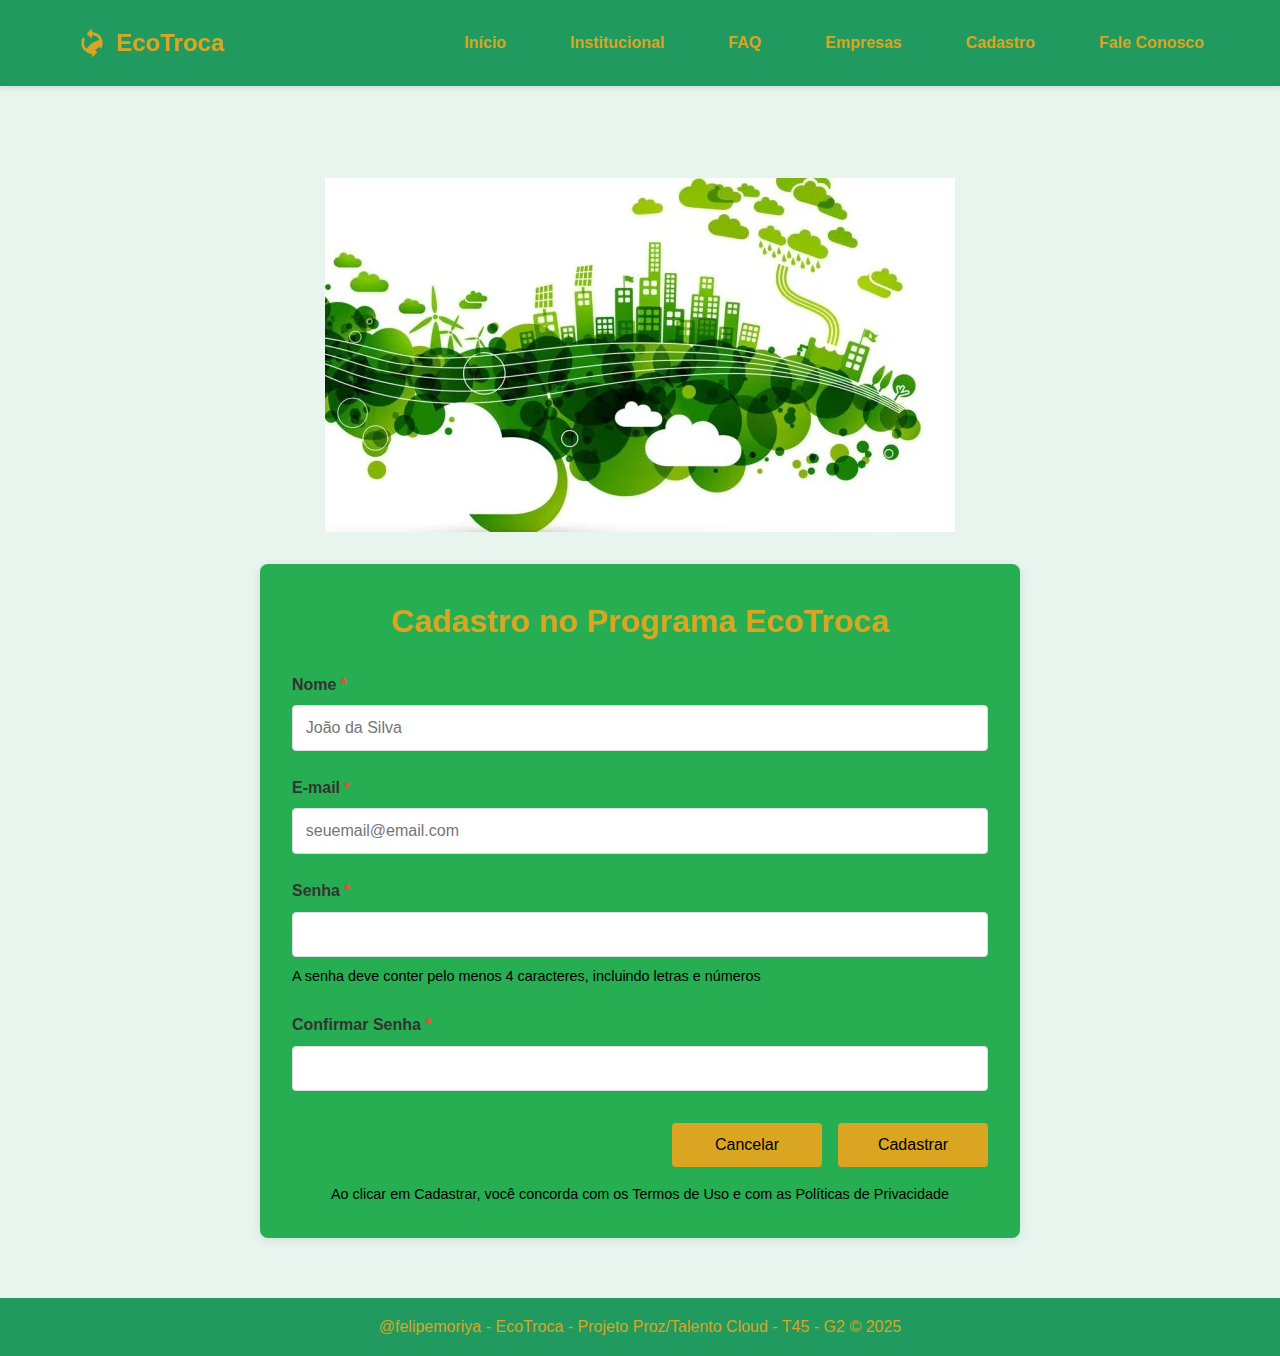
==== cadastro/index.html @ 0dc4d79b "Projeto Proz - Sp3-Css" ====
<!DOCTYPE html>
<html lang="pt-BR">
<head>
    <meta charset="UTF-8">
    <meta name="viewport" content="width=device-width, initial-scale=1.0">
    <title>Cadastro - Ecotroca</title>
   
    <link rel="stylesheet" href="style.css">
</head>

<body>
    <nav class="nav-menu">
        <div class="nav-container">
            <a href="#" class="logo-container">
                <svg class="logo-icon" viewBox="0 0 24 24" fill="goldenrod" xmlns="http://www.w3.org/2000/svg">
                    <path d="M12 4V2.21C12 1.76 11.46 1.54 11.15 1.86L8.35 4.65C8.15 4.85 8.15 5.16 8.35 5.36L11.14 8.15C11.46 8.46 12 8.24 12 7.79V6C15.31 6 18 8.69 18 12C18 13.01 17.75 13.97 17.3 14.8L18.76 16.26C19.54 15.03 20 13.57 20 12C20 7.58 16.42 4 12 4Z"/>
                    <path d="M12 18C8.69 18 6 15.31 6 12C6 10.99 6.25 10.03 6.7 9.2L5.24 7.74C4.46 8.97 4 10.43 4 12C4 16.42 7.58 20 12 20V21.79C12 22.24 12.54 22.46 12.85 22.14L15.64 19.35C15.84 19.15 15.84 18.84 15.64 18.64L12.85 15.85C12.54 15.54 12 15.76 12 16.21V18Z"/>
                    <path d="M12 12L7.35 16.65C7.15 16.85 7.15 17.16 7.35 17.36L10.14 20.15C10.46 20.46 11 20.24 11 19.79V18C15.42 18 19 14.42 19 10V9.79C19 9.34 18.46 9.12 18.15 9.44L12 12Z"/>
                </svg>
                <span class="logo-text">EcoTroca</span>
            </a>
            <div class="nav-links">
                <a href="#">Início</a>
                <a href="#">Institucional</a>
                <a href="#">FAQ</a>
                <a href="#">Empresas</a>
                <a href="#">Cadastro</a>
                <a href="#">Fale Conosco</a>
            </div>
        </div>
    </nav>

    <div class="content">
        <div class="container">

            <div class="image-container">
                <img src="/imagens/Sustentabilidade_e_desenvolvimento_sustentvel.jpg" alt="Reciclagem Sustentável" class="eco-image">
            </div>

            <div class="form-container">
                <h1>Cadastro no Programa EcoTroca</h1>

                <form id="cadastroForm" onsubmit="return false;">
                    <div class="form-group">
                        <label class="required" for="nome">Nome</label>
                        <input placeholder="João da Silva" type="text" id="nome" name="nome" required>
                    </div>
                    
                    <div class="form-group">
                        <label class="required" for="email">E-mail</label>
                        <input placeholder="seuemail@email.com" type="email" id="email" name="email" required>
                    </div>

                    <div class="form-group">                
                        <label class="required" for="senha">Senha</label>                
                        <input type="password" id="senha" name="senha" required>                
                        <div class="form-info">A senha deve conter pelo menos 4 caracteres, incluindo letras e números</div>                
                    </div>

                    <div class="form-group">                
                        <label class="required" for="confirmarSenha">Confirmar Senha</label>                
                        <input type="password" id="confirmarSenha" name="confirmarSenha" required>
                    </div>

                    <div class="form-buttons">
                        <button type="button" class="btn-secondary">Cancelar</button>
                        <button type="submit" class="btn-primary">Cadastrar</button>
                    </div>
                    
                    <div class="terms-info">
                        Ao clicar em Cadastrar, você concorda com os Termos de Uso e com as Políticas de Privacidade
                    </div>
                </form>
            </div>
        </div>
    </div>

    <footer>
        <p>@felipemoriya - EcoTroca - Projeto Proz/Talento Cloud - T45 - G2 © 2025</p>
    </footer>
</body>
</html>
---- cadastro/style.css ----
* {
    margin: 0;
    padding: 0;
    box-sizing: border-box;
    font-family: Arial, sans-serif;
}

body {
    background-color:  rgba(33, 154, 96, 0.1);
    line-height: 1.6;
    min-height: 100vh;
    display: flex;
    flex-direction: column;
}

/* Navigation Styles */
.nav-menu {
    background-color: #219a60;
    padding: 1rem 0;
    box-shadow: 0 2px 5px rgba(0,0,0,0.1);
}

.nav-container {
    max-width: 1200px;
    margin: 0 auto;
    display: flex;
    justify-content: space-between;
    align-items: center;
    padding: 0 20px;
}

.logo-container {
    display: flex;
    align-items: center;
    gap: 0.5rem;
    color: goldenrod;
    text-decoration: none;
}

.logo-text {
    font-size: 1.5rem;
    font-weight: bold;
    color: goldenrod;
}

.logo-icon {
    width: 32px;
    height: 32px;
    animation: spin 20s linear infinite;
}

@keyframes spin {
    100% {
        transform: rotate(360deg);
    }
}

.nav-links {
    display: flex;
    gap: 2rem;
    align-items: center;
}

.nav-menu a {
    color: goldenrod;
    text-decoration: none;
    font-weight: bold;
    padding: 0.5rem 1rem;
    border-radius: 4px;
    transition: all 0.3s ease;
}

.nav-menu a:hover {
    background-color: goldenrod;
    color: #219a60;
}

/* Content styles */

.image-container {
display: flex;
align-items: center;
justify-content: center;
padding: 2rem;
margin: 0;
width: auto;
}

.content {
    flex: 1;
    display: flex;
    align-items: center;
    justify-content: center;
}

.container {
    max-width: 800px;
    width: 100%;
    margin: 40px auto;
    padding: 20px;
}

.form-container {
    background-color:  #27ae52;
    padding: 2rem;
    border-radius: 8px;
    box-shadow: 0 2px 10px rgba(0,0,0,0.1);
}

h1 {
    color: goldenrod;
    margin-bottom: 1.5rem;
    text-align: center;
}

.form-group {
    margin-bottom: 1.5rem;
    width: 100%;
}

label {
    display: block;
    margin-bottom: 0.5rem;
    color: #333;
    font-weight: bold;
}

input, select {
    width: 100%;
    padding: 0.8rem;
    border: 1px solid #ddd;
    border-radius: 4px;
    font-size: 1rem;
}

input:focus, select:focus {
    outline: none;
    border-color: goldenrod;
    box-shadow: 0 0 5px rgba(39, 174, 96, 0.2);
}

.form-buttons {
    display: flex;
    gap: 1rem;
    justify-content: flex-end;
    margin-top: 2rem;
}

button {
    padding: 0.8rem 2rem;
    border: none;
    border-radius: 4px;
    font-size: 1rem;
    cursor: pointer;
    transition: background-color 0.3s;
    min-width: 150px;
}

.btn-primary {
    background-color: goldenrod;
    color: black;
}

.btn-primary:hover {
    background-color: #219a52;
}

.btn-secondary {
    background-color: goldenrod;
    color: black;
}

.btn-secondary:hover {
    background-color: #219a52;
}

.required::after {
    content: "*";
    color: #e74c3c;
    margin-left: 4px;
}

.form-info {
    font-size: 0.9rem;
    color: black;
    margin-top: 0.5rem;
}

.terms-info {
    font-size: 0.9rem;
    color: black;
    margin-top: 1rem;
    text-align: center;
}

/* Footer styles */
footer {
    background-color: #219a60;
    color: goldenrod;
    text-align: center;
    padding: 1rem 0;
    margin-top: auto;
    width: 100%;
}

@media (max-width: 768px) {
    .nav-container {
        flex-direction: column;
        gap: 1rem;
        padding: 1rem;
    }

    .nav-links {
        flex-direction: column;
        gap: 0.5rem;
    }

    .container {
        margin: 20px;
    }

    .form-buttons {
        flex-direction: column;
    }

    button {
        width: 100%;
    }
}
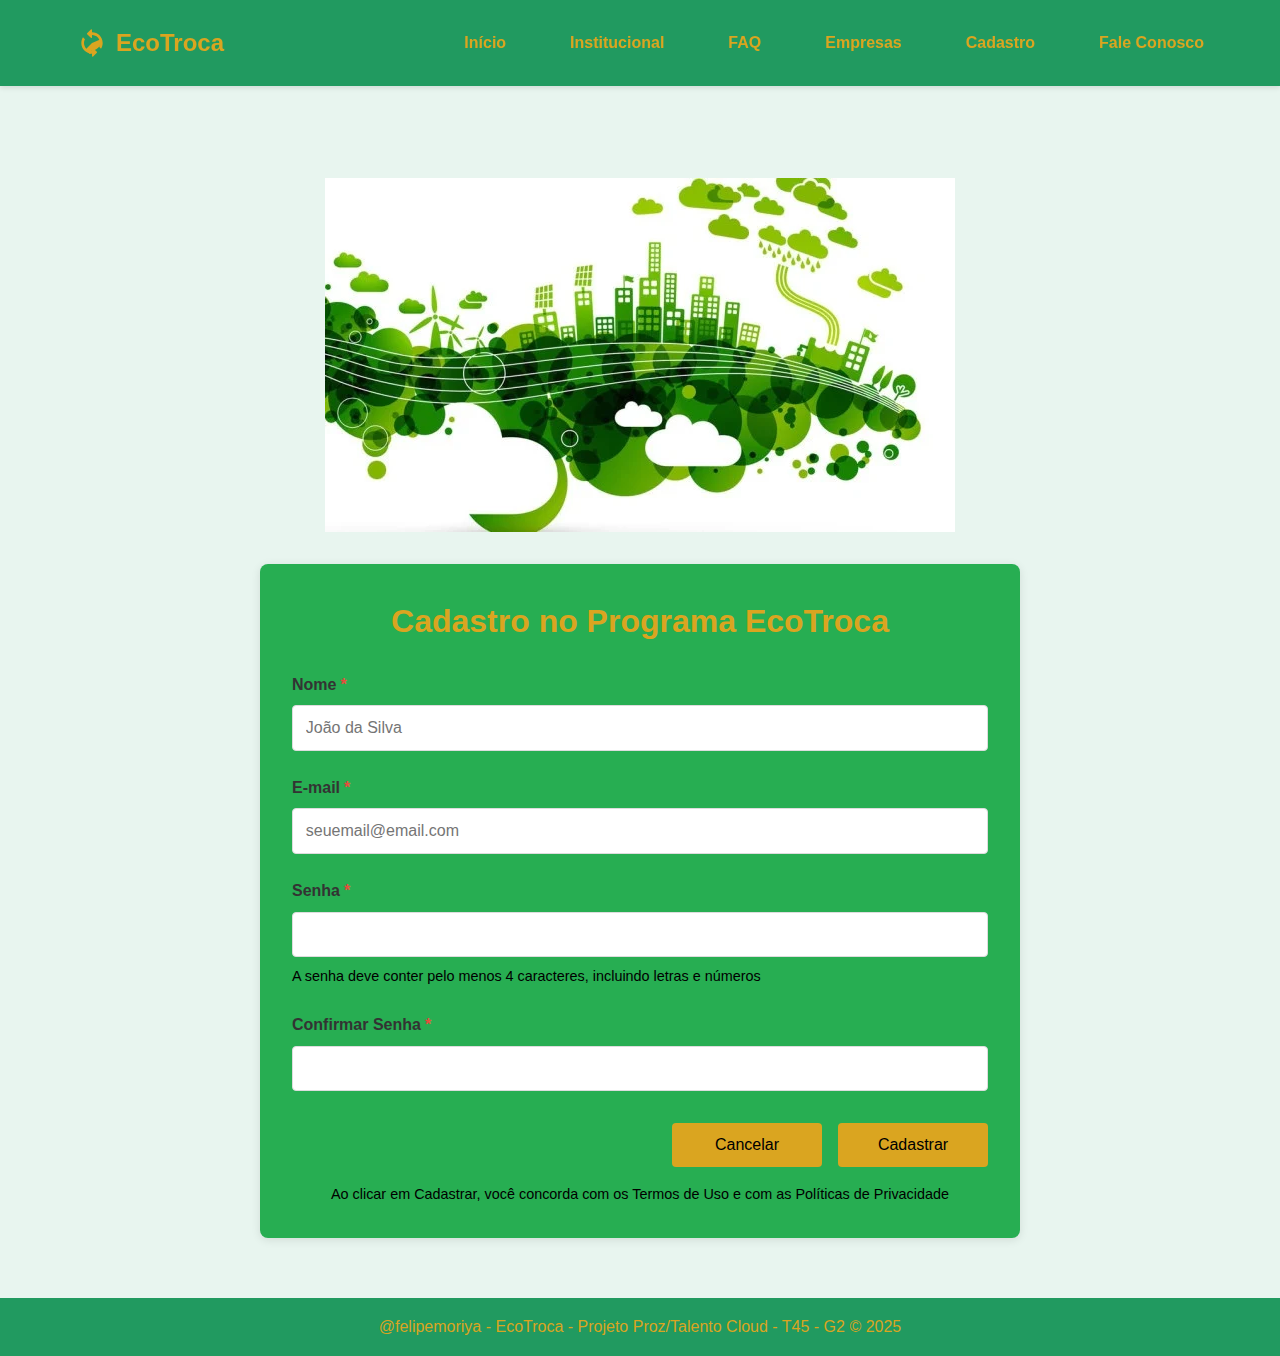
==== commit 56aceb14: "@felipemoriya - proz" ====
--- a/cadastro/index.html
+++ b/cadastro/index.html
@@ -20,12 +20,12 @@
                 <span class="logo-text">EcoTroca</span>
             </a>
             <div class="nav-links">
-                <a href="#">Início</a>
-                <a href="#">Institucional</a>
-                <a href="#">FAQ</a>
-                <a href="#">Empresas</a>
-                <a href="#">Cadastro</a>
-                <a href="#">Fale Conosco</a>
+                <a href="/index.html">Início</a>
+                <a href="/index.html" #institucional>Institucional</a>
+                <a href="/faq/index.html">FAQ</a>
+                <a href="/empresas/index.html">Empresas</a>
+                <a href="/cadastro/index.html">Cadastro</a>
+                <a href="/fale conosco/index.html">Fale Conosco</a>
             </div>
         </div>
     </nav>
--- a/cadastro/style.css
+++ b/cadastro/style.css
@@ -18,7 +18,9 @@
 .nav-menu {
     background-color: #219a60;
     padding: 1rem 0;
-    box-shadow: 0 2px 5px rgba(0,0,0,0.1);
+    box-shadow: 0 2px 5px rgba(0,0,0,0.1);            
+    position: sticky;
+    top: 0;
 }
 
 .nav-container {
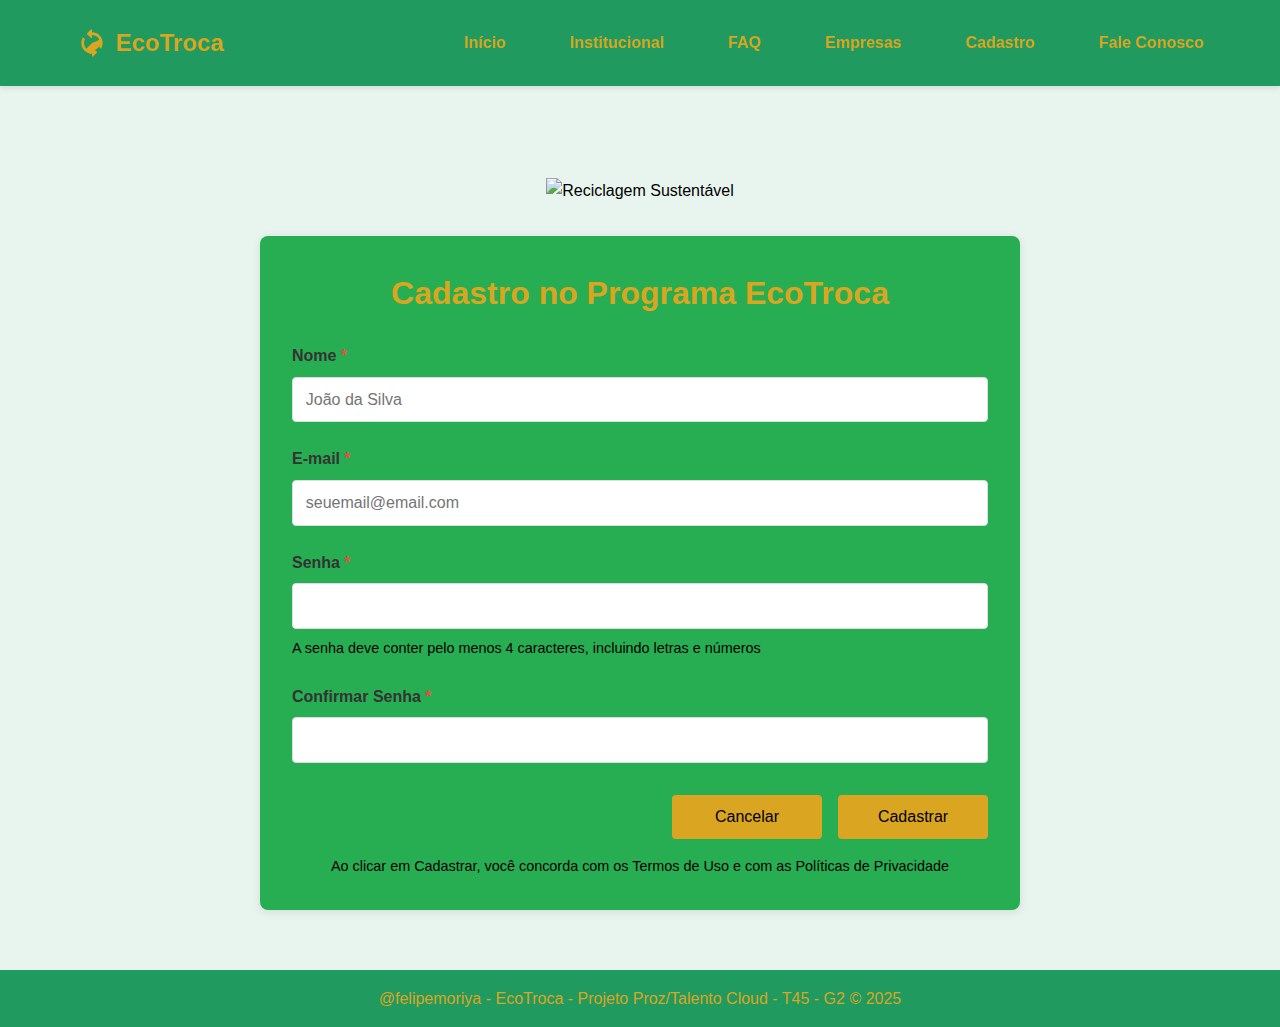
==== commit 22ec443a: "@felipemoriya - sprint4" ====
--- a/cadastro/index.html
+++ b/cadastro/index.html
@@ -11,7 +11,7 @@
 <body>
     <nav class="nav-menu">
         <div class="nav-container">
-            <a href="#" class="logo-container">
+            <a href="../index.html" href="#" class="logo-container">
                 <svg class="logo-icon" viewBox="0 0 24 24" fill="goldenrod" xmlns="http://www.w3.org/2000/svg">
                     <path d="M12 4V2.21C12 1.76 11.46 1.54 11.15 1.86L8.35 4.65C8.15 4.85 8.15 5.16 8.35 5.36L11.14 8.15C11.46 8.46 12 8.24 12 7.79V6C15.31 6 18 8.69 18 12C18 13.01 17.75 13.97 17.3 14.8L18.76 16.26C19.54 15.03 20 13.57 20 12C20 7.58 16.42 4 12 4Z"/>
                     <path d="M12 18C8.69 18 6 15.31 6 12C6 10.99 6.25 10.03 6.7 9.2L5.24 7.74C4.46 8.97 4 10.43 4 12C4 16.42 7.58 20 12 20V21.79C12 22.24 12.54 22.46 12.85 22.14L15.64 19.35C15.84 19.15 15.84 18.84 15.64 18.64L12.85 15.85C12.54 15.54 12 15.76 12 16.21V18Z"/>
@@ -20,12 +20,12 @@
                 <span class="logo-text">EcoTroca</span>
             </a>
             <div class="nav-links">
-                <a href="/index.html">Início</a>
-                <a href="/index.html" #institucional>Institucional</a>
-                <a href="/faq/index.html">FAQ</a>
-                <a href="/empresas/index.html">Empresas</a>
-                <a href="/cadastro/index.html">Cadastro</a>
-                <a href="/fale conosco/index.html">Fale Conosco</a>
+                <a href="../">Início</a>
+                <a href="../" #institucional>Institucional</a>
+                <a href="../faq/index.html">FAQ</a>
+                <a href="../empresas/index.html">Empresas</a>
+                <a href="../cadastro/index.html">Cadastro</a>
+                <a href="../fale conosco/index.html">Fale Conosco</a>
             </div>
         </div>
     </nav>
@@ -34,7 +34,7 @@
         <div class="container">
 
             <div class="image-container">
-                <img src="/imagens/Sustentabilidade_e_desenvolvimento_sustentvel.jpg" alt="Reciclagem Sustentável" class="eco-image">
+                <img src="/integrador_T45_GB/imagens/Sustentabilidade_e_desenvolvimento_sustentvel.jpg" alt="Reciclagem Sustentável" class="eco-image">
             </div>
 
             <div class="form-container">
@@ -78,5 +78,8 @@
     <footer>
         <p>@felipemoriya - EcoTroca - Projeto Proz/Talento Cloud - T45 - G2 © 2025</p>
     </footer>
+
+    <script src="script.js"></script>
+
 </body>
 </html>
--- a/cadastro/style.css
+++ b/cadastro/style.css
@@ -229,4 +229,37 @@
     button {
         width: 100%;
     }
-}+}
+
+
+
+
+
+/* Estilos para validação de formulário */
+.input-erro {
+    border: 2px solid #ff3860 !important;
+    background-color: #fff8f8;
+}
+
+.mensagem-erro {
+    color: #ff3860;
+    font-size: 0.85rem;
+    margin-top: 5px;
+    font-weight: 500;
+}
+
+/* Estilos para feedback de sucesso */
+.input-sucesso {
+    border: 2px solid #23d160 !important;
+}
+
+/* Animação para feedback de erro */
+@keyframes shake {
+    0%, 100% { transform: translateX(0); }
+    10%, 30%, 50%, 70%, 90% { transform: translateX(-5px); }
+    20%, 40%, 60%, 80% { transform: translateX(5px); }
+}
+
+.shake {
+    animation: shake 0.5s;
+}
